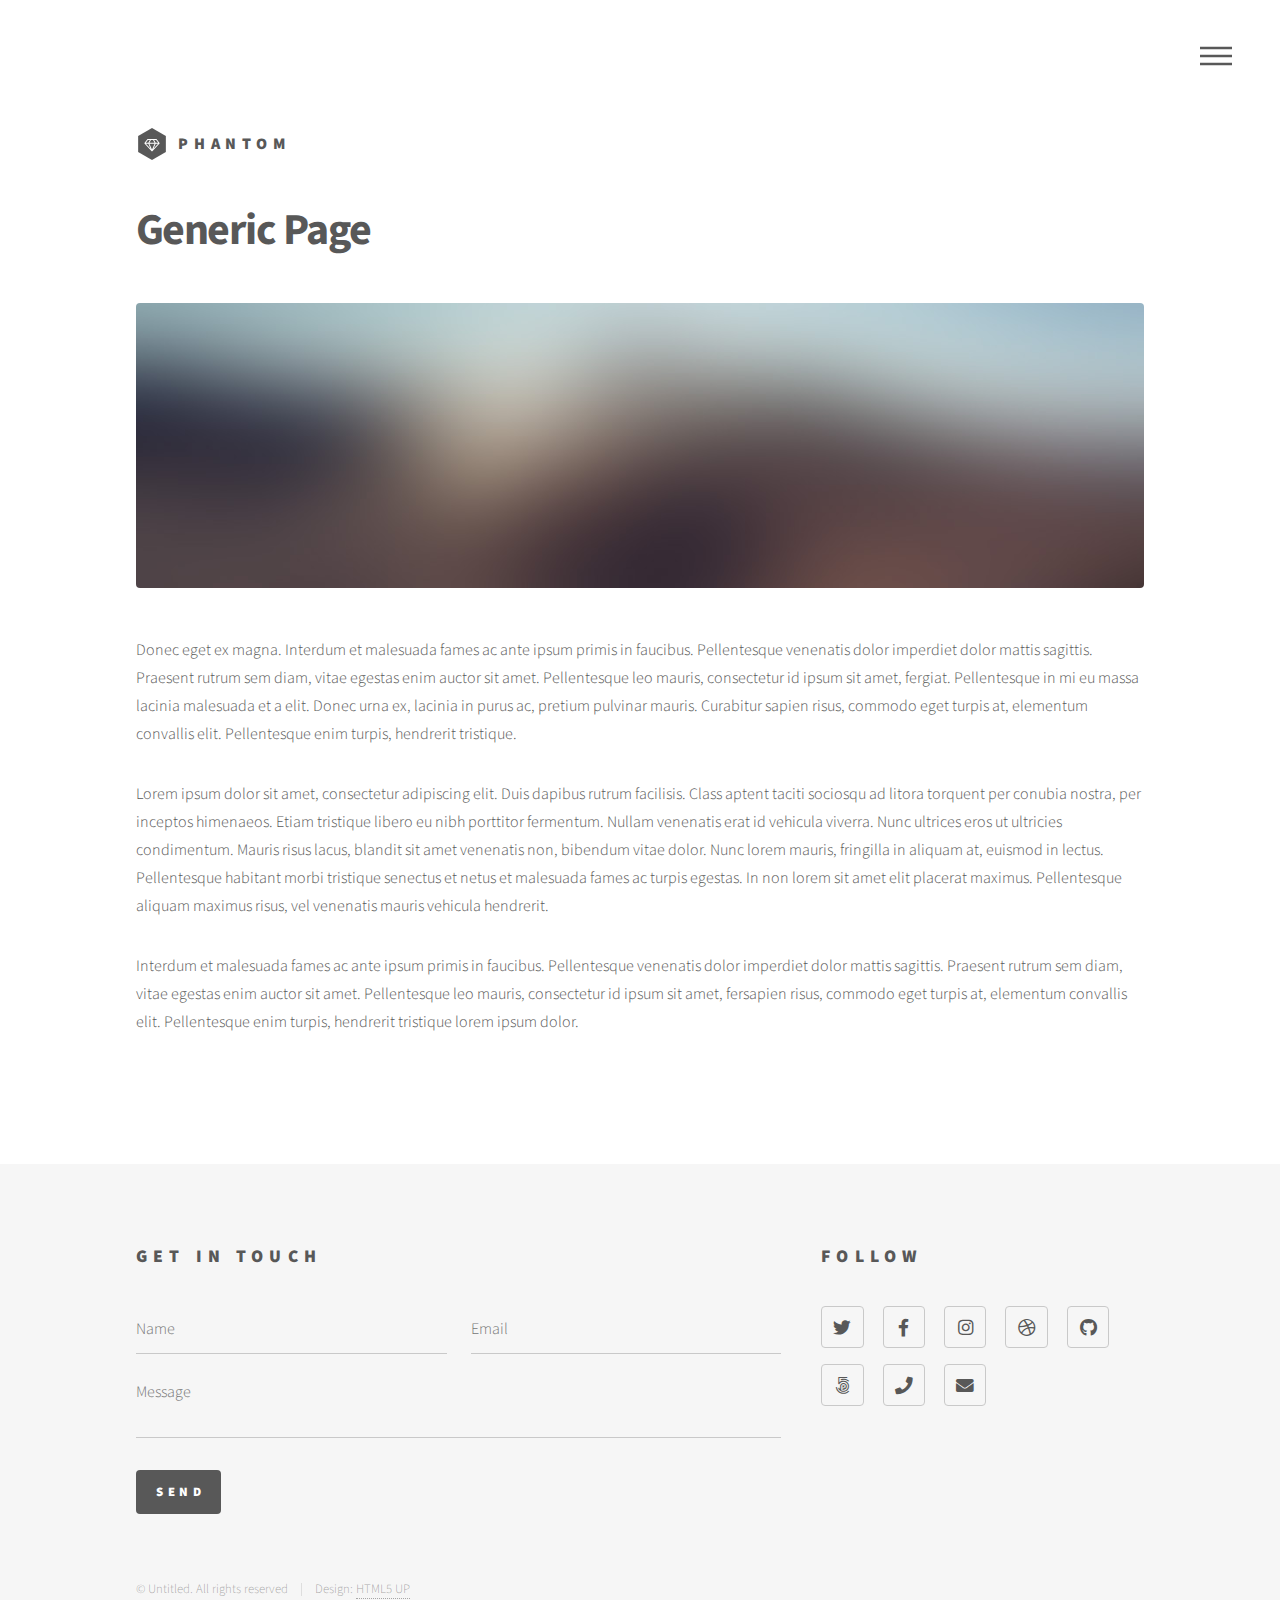
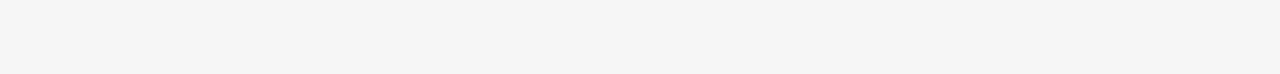
==== generic.html @ 1a6b2e4f "Initial commit" ====
<!DOCTYPE HTML>
<!--
	Phantom by HTML5 UP
	html5up.net | @ajlkn
	Free for personal and commercial use under the CCA 3.0 license (html5up.net/license)
-->
<html>
	<head>
		<title>Generic - Phantom by HTML5 UP</title>
		<meta charset="utf-8" />
		<meta name="viewport" content="width=device-width, initial-scale=1, user-scalable=no" />
		<link rel="stylesheet" href="assets/css/main.css" />
		<noscript><link rel="stylesheet" href="assets/css/noscript.css" /></noscript>
	</head>
	<body class="is-preload">
		<!-- Wrapper -->
			<div id="wrapper">

				<!-- Header -->
					<header id="header">
						<div class="inner">

							<!-- Logo -->
								<a href="index.html" class="logo">
									<span class="symbol"><img src="images/logo.svg" alt="" /></span><span class="title">Phantom</span>
								</a>

							<!-- Nav -->
								<nav>
									<ul>
										<li><a href="#menu">Menu</a></li>
									</ul>
								</nav>

						</div>
					</header>

				<!-- Menu -->
					<nav id="menu">
						<h2>Menu</h2>
						<ul>
							<li><a href="index.html">Home</a></li>
							<li><a href="generic.html">Ipsum veroeros</a></li>
							<li><a href="generic.html">Tempus etiam</a></li>
							<li><a href="generic.html">Consequat dolor</a></li>
							<li><a href="elements.html">Elements</a></li>
						</ul>
					</nav>

				<!-- Main -->
					<div id="main">
						<div class="inner">
							<h1>Generic Page</h1>
							<span class="image main"><img src="images/pic13.jpg" alt="" /></span>
							<p>Donec eget ex magna. Interdum et malesuada fames ac ante ipsum primis in faucibus. Pellentesque venenatis dolor imperdiet dolor mattis sagittis. Praesent rutrum sem diam, vitae egestas enim auctor sit amet. Pellentesque leo mauris, consectetur id ipsum sit amet, fergiat. Pellentesque in mi eu massa lacinia malesuada et a elit. Donec urna ex, lacinia in purus ac, pretium pulvinar mauris. Curabitur sapien risus, commodo eget turpis at, elementum convallis elit. Pellentesque enim turpis, hendrerit tristique.</p>
							<p>Lorem ipsum dolor sit amet, consectetur adipiscing elit. Duis dapibus rutrum facilisis. Class aptent taciti sociosqu ad litora torquent per conubia nostra, per inceptos himenaeos. Etiam tristique libero eu nibh porttitor fermentum. Nullam venenatis erat id vehicula viverra. Nunc ultrices eros ut ultricies condimentum. Mauris risus lacus, blandit sit amet venenatis non, bibendum vitae dolor. Nunc lorem mauris, fringilla in aliquam at, euismod in lectus. Pellentesque habitant morbi tristique senectus et netus et malesuada fames ac turpis egestas. In non lorem sit amet elit placerat maximus. Pellentesque aliquam maximus risus, vel venenatis mauris vehicula hendrerit.</p>
							<p>Interdum et malesuada fames ac ante ipsum primis in faucibus. Pellentesque venenatis dolor imperdiet dolor mattis sagittis. Praesent rutrum sem diam, vitae egestas enim auctor sit amet. Pellentesque leo mauris, consectetur id ipsum sit amet, fersapien risus, commodo eget turpis at, elementum convallis elit. Pellentesque enim turpis, hendrerit tristique lorem ipsum dolor.</p>
						</div>
					</div>

				<!-- Footer -->
					<footer id="footer">
						<div class="inner">
							<section>
								<h2>Get in touch</h2>
								<form method="post" action="#">
									<div class="fields">
										<div class="field half">
											<input type="text" name="name" id="name" placeholder="Name" />
										</div>
										<div class="field half">
											<input type="email" name="email" id="email" placeholder="Email" />
										</div>
										<div class="field">
											<textarea name="message" id="message" placeholder="Message"></textarea>
										</div>
									</div>
									<ul class="actions">
										<li><input type="submit" value="Send" class="primary" /></li>
									</ul>
								</form>
							</section>
							<section>
								<h2>Follow</h2>
								<ul class="icons">
									<li><a href="#" class="icon brands style2 fa-twitter"><span class="label">Twitter</span></a></li>
									<li><a href="#" class="icon brands style2 fa-facebook-f"><span class="label">Facebook</span></a></li>
									<li><a href="#" class="icon brands style2 fa-instagram"><span class="label">Instagram</span></a></li>
									<li><a href="#" class="icon brands style2 fa-dribbble"><span class="label">Dribbble</span></a></li>
									<li><a href="#" class="icon brands style2 fa-github"><span class="label">GitHub</span></a></li>
									<li><a href="#" class="icon brands style2 fa-500px"><span class="label">500px</span></a></li>
									<li><a href="#" class="icon solid style2 fa-phone"><span class="label">Phone</span></a></li>
									<li><a href="#" class="icon solid style2 fa-envelope"><span class="label">Email</span></a></li>
								</ul>
							</section>
							<ul class="copyright">
								<li>&copy; Untitled. All rights reserved</li><li>Design: <a href="http://html5up.net">HTML5 UP</a></li>
							</ul>
						</div>
					</footer>

			</div>

		<!-- Scripts -->
			<script src="assets/js/jquery.min.js"></script>
			<script src="assets/js/browser.min.js"></script>
			<script src="assets/js/breakpoints.min.js"></script>
			<script src="assets/js/util.js"></script>
			<script src="assets/js/main.js"></script>

	</body>
</html>
---- assets/css/main.css ----
@import url(fontawesome-all.min.css);
@import url("https://fonts.googleapis.com/css?family=Source+Sans+Pro:300,700,900");

/*
	Phantom by HTML5 UP
	html5up.net | @ajlkn
	Free for personal and commercial use under the CCA 3.0 license (html5up.net/license)
*/

html, body, div, span, applet, object,
iframe, h1, h2, h3, h4, h5, h6, p, blockquote,
pre, a, abbr, acronym, address, big, cite,
code, del, dfn, em, img, ins, kbd, q, s, samp,
small, strike, strong, sub, sup, tt, var, b,
u, i, center, dl, dt, dd, ol, ul, li, fieldset,
form, label, legend, table, caption, tbody,
tfoot, thead, tr, th, td, article, aside,
canvas, details, embed, figure, figcaption,
footer, header, hgroup, menu, nav, output, ruby,
section, summary, time, mark, audio, video {
	margin: 0;
	padding: 0;
	border: 0;
	font-size: 100%;
	font: inherit;
	vertical-align: baseline;}

article, aside, details, figcaption, figure,
footer, header, hgroup, menu, nav, section {
	display: block;}

body {
	line-height: 1;
}

ol, ul {
	list-style: none;
}

blockquote, q {
	quotes: none;
}

	blockquote:before, blockquote:after, q:before, q:after {
		content: '';
		content: none;
	}

table {
	border-collapse: collapse;
	border-spacing: 0;
}

body {
	-webkit-text-size-adjust: none;
}

mark {
	background-color: transparent;
	color: inherit;
}

input::-moz-focus-inner {
	border: 0;
	padding: 0;
}

input, select, textarea {
	-moz-appearance: none;
	-webkit-appearance: none;
	-ms-appearance: none;
	appearance: none;
}

/* Basic */

	@-ms-viewport {
		width: device-width;
	}

	body {
		-ms-overflow-style: scrollbar;
	}

	@media screen and (max-width: 480px) {

		html, body {
			min-width: 320px;
		}

	}

	html {
		box-sizing: border-box;
	}

	*, *:before, *:after {
		box-sizing: inherit;
	}

	body {
		background: #ffffff;
	}

		body.is-preload *, body.is-preload *:before, body.is-preload *:after {
			-moz-animation: none !important;
			-webkit-animation: none !important;
			-ms-animation: none !important;
			animation: none !important;
			-moz-transition: none !important;
			-webkit-transition: none !important;
			-ms-transition: none !important;
			transition: none !important;
		}

/* Type */

	body, input, select, textarea {
		color: #585858;
		font-family: "Source Sans Pro", Helvetica, sans-serif;
		font-size: 16pt;
		font-weight: 300;
		line-height: 1.75;
	}

		@media screen and (max-width: 1680px) {

			body, input, select, textarea {
				font-size: 14pt;
			}

		}

		@media screen and (max-width: 1280px) {

			body, input, select, textarea {
				font-size: 12pt;
			}

		}

	a {
		-moz-transition: border-bottom-color 0.2s ease, color 0.2s ease;
		-webkit-transition: border-bottom-color 0.2s ease, color 0.2s ease;
		-ms-transition: border-bottom-color 0.2s ease, color 0.2s ease;
		transition: border-bottom-color 0.2s ease, color 0.2s ease;
		text-decoration: none;
		color: #585858;
		border-bottom: dotted 1px rgba(88, 88, 88, 0.5);
	}

		a:hover {
			border-bottom-color: transparent;
			color: #f2849e !important;
		}

	strong, b {
		font-weight: 900;
	}

	em, i {
		font-style: italic;
	}

	p {
		margin: 0 0 2em 0;
	}

	h1 {
		font-size: 2.75em;
		font-weight: 700;
		line-height: 1.3;
		margin: 0 0 1em 0;
		letter-spacing: -0.035em;
	}

		h1 a {
			color: inherit;
		}

		@media screen and (max-width: 736px) {

			h1 {
				font-size: 2em;
				margin: 0 0 1em 0;
			}

		}

		@media screen and (max-width: 360px) {

			h1 {
				font-size: 1.75em;
			}

		}

	h2, h3, h4, h5, h6 {
		font-weight: 900;
		line-height: 1.5;
		margin: 0 0 2em 0;
		text-transform: uppercase;
		letter-spacing: 0.35em;
	}

		h2 a, h3 a, h4 a, h5 a, h6 a {
			color: inherit;
		}

	h2 {
		font-size: 1.1em;
	}

	h3 {
		font-size: 1em;
	}

	h4 {
		font-size: 0.8em;
	}

	h5 {
		font-size: 0.8em;
	}

	h6 {
		font-size: 0.8em;
	}

	@media screen and (max-width: 980px) {

		h1 br, h2 br, h3 br, h4 br, h5 br, h6 br {
			display: none;
		}

	}

	@media screen and (max-width: 736px) {

		h2 {
			font-size: 1em;
		}

		h3 {
			font-size: 0.8em;
		}

	}

	sub {
		font-size: 0.8em;
		position: relative;
		top: 0.5em;
	}

	sup {
		font-size: 0.8em;
		position: relative;
		top: -0.5em;
	}

	blockquote {
		border-left: solid 4px #c9c9c9;
		font-style: italic;
		margin: 0 0 2em 0;
		padding: 0.5em 0 0.5em 2em;
	}

	code {
		background: rgba(144, 144, 144, 0.075);
		border-radius: 4px;
		border: solid 1px #c9c9c9;
		font-family: "Courier New", monospace;
		font-size: 0.9em;
		margin: 0 0.25em;
		padding: 0.25em 0.65em;
	}

	pre {
		-webkit-overflow-scrolling: touch;
		font-family: "Courier New", monospace;
		font-size: 0.9em;
		margin: 0 0 2em 0;
	}

		pre code {
			display: block;
			line-height: 1.75;
			padding: 1em 1.5em;
			overflow-x: auto;
		}

	hr {
		border: 0;
		border-bottom: solid 1px #c9c9c9;
		margin: 2em 0;
	}

		hr.major {
			margin: 3em 0;
		}

	.align-left {
		text-align: left;
	}

	.align-center {
		text-align: center;
	}

	.align-right {
		text-align: right;
	}

/* Row */

	.row {
		display: flex;
		flex-wrap: wrap;
		box-sizing: border-box;
		align-items: stretch;
	}

		.row > * {
			box-sizing: border-box;
		}

		.row.gtr-uniform > * > :last-child {
			margin-bottom: 0;
		}

		.row.aln-left {
			justify-content: flex-start;
		}

		.row.aln-center {
			justify-content: center;
		}

		.row.aln-right {
			justify-content: flex-end;
		}

		.row.aln-top {
			align-items: flex-start;
		}

		.row.aln-middle {
			align-items: center;
		}

		.row.aln-bottom {
			align-items: flex-end;
		}

		.row > .imp {
			order: -1;
		}

		.row > .col-1 {
			width: 8.33333%;
		}

		.row > .off-1 {
			margin-left: 8.33333%;
		}

		.row > .col-2 {
			width: 16.66667%;
		}

		.row > .off-2 {
			margin-left: 16.66667%;
		}

		.row > .col-3 {
			width: 25%;
		}

		.row > .off-3 {
			margin-left: 25%;
		}

		.row > .col-4 {
			width: 33.33333%;
		}

		.row > .off-4 {
			margin-left: 33.33333%;
		}

		.row > .col-5 {
			width: 41.66667%;
		}

		.row > .off-5 {
			margin-left: 41.66667%;
		}

		.row > .col-6 {
			width: 50%;
		}

		.row > .off-6 {
			margin-left: 50%;
		}

		.row > .col-7 {
			width: 58.33333%;
		}

		.row > .off-7 {
			margin-left: 58.33333%;
		}

		.row > .col-8 {
			width: 66.66667%;
		}

		.row > .off-8 {
			margin-left: 66.66667%;
		}

		.row > .col-9 {
			width: 75%;
		}

		.row > .off-9 {
			margin-left: 75%;
		}

		.row > .col-10 {
			width: 83.33333%;
		}

		.row > .off-10 {
			margin-left: 83.33333%;
		}

		.row > .col-11 {
			width: 91.66667%;
		}

		.row > .off-11 {
			margin-left: 91.66667%;
		}

		.row > .col-12 {
			width: 100%;
		}

		.row > .off-12 {
			margin-left: 100%;
		}

		.row.gtr-0 {
			margin-top: 0;
			margin-left: 0em;
		}

			.row.gtr-0 > * {
				padding: 0 0 0 0em;
			}

			.row.gtr-0.gtr-uniform {
				margin-top: 0em;
			}

				.row.gtr-0.gtr-uniform > * {
					padding-top: 0em;
				}

		.row.gtr-25 {
			margin-top: 0;
			margin-left: -0.5em;
		}

			.row.gtr-25 > * {
				padding: 0 0 0 0.5em;
			}

			.row.gtr-25.gtr-uniform {
				margin-top: -0.5em;
			}

				.row.gtr-25.gtr-uniform > * {
					padding-top: 0.5em;
				}

		.row.gtr-50 {
			margin-top: 0;
			margin-left: -1em;
		}

			.row.gtr-50 > * {
				padding: 0 0 0 1em;
			}

			.row.gtr-50.gtr-uniform {
				margin-top: -1em;
			}

				.row.gtr-50.gtr-uniform > * {
					padding-top: 1em;
				}

		.row {
			margin-top: 0;
			margin-left: -2em;
		}

			.row > * {
				padding: 0 0 0 2em;
			}

			.row.gtr-uniform {
				margin-top: -2em;
			}

				.row.gtr-uniform > * {
					padding-top: 2em;
				}

		.row.gtr-150 {
			margin-top: 0;
			margin-left: -3em;
		}

			.row.gtr-150 > * {
				padding: 0 0 0 3em;
			}

			.row.gtr-150.gtr-uniform {
				margin-top: -3em;
			}

				.row.gtr-150.gtr-uniform > * {
					padding-top: 3em;
				}

		.row.gtr-200 {
			margin-top: 0;
			margin-left: -4em;
		}

			.row.gtr-200 > * {
				padding: 0 0 0 4em;
			}

			.row.gtr-200.gtr-uniform {
				margin-top: -4em;
			}

				.row.gtr-200.gtr-uniform > * {
					padding-top: 4em;
				}

		@media screen and (max-width: 1680px) {

			.row {
				display: flex;
				flex-wrap: wrap;
				box-sizing: border-box;
				align-items: stretch;
			}

				.row > * {
					box-sizing: border-box;
				}

				.row.gtr-uniform > * > :last-child {
					margin-bottom: 0;
				}

				.row.aln-left {
					justify-content: flex-start;
				}

				.row.aln-center {
					justify-content: center;
				}

				.row.aln-right {
					justify-content: flex-end;
				}

				.row.aln-top {
					align-items: flex-start;
				}

				.row.aln-middle {
					align-items: center;
				}

				.row.aln-bottom {
					align-items: flex-end;
				}

				.row > .imp-xlarge {
					order: -1;
				}

				.row > .col-1-xlarge {
					width: 8.33333%;
				}

				.row > .off-1-xlarge {
					margin-left: 8.33333%;
				}

				.row > .col-2-xlarge {
					width: 16.66667%;
				}

				.row > .off-2-xlarge {
					margin-left: 16.66667%;
				}

				.row > .col-3-xlarge {
					width: 25%;
				}

				.row > .off-3-xlarge {
					margin-left: 25%;
				}

				.row > .col-4-xlarge {
					width: 33.33333%;
				}

				.row > .off-4-xlarge {
					margin-left: 33.33333%;
				}

				.row > .col-5-xlarge {
					width: 41.66667%;
				}

				.row > .off-5-xlarge {
					margin-left: 41.66667%;
				}

				.row > .col-6-xlarge {
					width: 50%;
				}

				.row > .off-6-xlarge {
					margin-left: 50%;
				}

				.row > .col-7-xlarge {
					width: 58.33333%;
				}

				.row > .off-7-xlarge {
					margin-left: 58.33333%;
				}

				.row > .col-8-xlarge {
					width: 66.66667%;
				}

				.row > .off-8-xlarge {
					margin-left: 66.66667%;
				}

				.row > .col-9-xlarge {
					width: 75%;
				}

				.row > .off-9-xlarge {
					margin-left: 75%;
				}

				.row > .col-10-xlarge {
					width: 83.33333%;
				}

				.row > .off-10-xlarge {
					margin-left: 83.33333%;
				}

				.row > .col-11-xlarge {
					width: 91.66667%;
				}

				.row > .off-11-xlarge {
					margin-left: 91.66667%;
				}

				.row > .col-12-xlarge {
					width: 100%;
				}

				.row > .off-12-xlarge {
					margin-left: 100%;
				}

				.row.gtr-0 {
					margin-top: 0;
					margin-left: 0em;
				}

					.row.gtr-0 > * {
						padding: 0 0 0 0em;
					}

					.row.gtr-0.gtr-uniform {
						margin-top: 0em;
					}

						.row.gtr-0.gtr-uniform > * {
							padding-top: 0em;
						}

				.row.gtr-25 {
					margin-top: 0;
					margin-left: -0.5em;
				}

					.row.gtr-25 > * {
						padding: 0 0 0 0.5em;
					}

					.row.gtr-25.gtr-uniform {
						margin-top: -0.5em;
					}

						.row.gtr-25.gtr-uniform > * {
							padding-top: 0.5em;
						}

				.row.gtr-50 {
					margin-top: 0;
					margin-left: -1em;
				}

					.row.gtr-50 > * {
						padding: 0 0 0 1em;
					}

					.row.gtr-50.gtr-uniform {
						margin-top: -1em;
					}

						.row.gtr-50.gtr-uniform > * {
							padding-top: 1em;
						}

				.row {
					margin-top: 0;
					margin-left: -2em;
				}

					.row > * {
						padding: 0 0 0 2em;
					}

					.row.gtr-uniform {
						margin-top: -2em;
					}

						.row.gtr-uniform > * {
							padding-top: 2em;
						}

				.row.gtr-150 {
					margin-top: 0;
					margin-left: -3em;
				}

					.row.gtr-150 > * {
						padding: 0 0 0 3em;
					}

					.row.gtr-150.gtr-uniform {
						margin-top: -3em;
					}

						.row.gtr-150.gtr-uniform > * {
							padding-top: 3em;
						}

				.row.gtr-200 {
					margin-top: 0;
					margin-left: -4em;
				}

					.row.gtr-200 > * {
						padding: 0 0 0 4em;
					}

					.row.gtr-200.gtr-uniform {
						margin-top: -4em;
					}

						.row.gtr-200.gtr-uniform > * {
							padding-top: 4em;
						}

		}

		@media screen and (max-width: 1280px) {

			.row {
				display: flex;
				flex-wrap: wrap;
				box-sizing: border-box;
				align-items: stretch;
			}

				.row > * {
					box-sizing: border-box;
				}

				.row.gtr-uniform > * > :last-child {
					margin-bottom: 0;
				}

				.row.aln-left {
					justify-content: flex-start;
				}

				.row.aln-center {
					justify-content: center;
				}

				.row.aln-right {
					justify-content: flex-end;
				}

				.row.aln-top {
					align-items: flex-start;
				}

				.row.aln-middle {
					align-items: center;
				}

				.row.aln-bottom {
					align-items: flex-end;
				}

				.row > .imp-large {
					order: -1;
				}

				.row > .col-1-large {
					width: 8.33333%;
				}

				.row > .off-1-large {
					margin-left: 8.33333%;
				}

				.row > .col-2-large {
					width: 16.66667%;
				}

				.row > .off-2-large {
					margin-left: 16.66667%;
				}

				.row > .col-3-large {
					width: 25%;
				}

				.row > .off-3-large {
					margin-left: 25%;
				}

				.row > .col-4-large {
					width: 33.33333%;
				}

				.row > .off-4-large {
					margin-left: 33.33333%;
				}

				.row > .col-5-large {
					width: 41.66667%;
				}

				.row > .off-5-large {
					margin-left: 41.66667%;
				}

				.row > .col-6-large {
					width: 50%;
				}

				.row > .off-6-large {
					margin-left: 50%;
				}

				.row > .col-7-large {
					width: 58.33333%;
				}

				.row > .off-7-large {
					margin-left: 58.33333%;
				}

				.row > .col-8-large {
					width: 66.66667%;
				}

				.row > .off-8-large {
					margin-left: 66.66667%;
				}

				.row > .col-9-large {
					width: 75%;
				}

				.row > .off-9-large {
					margin-left: 75%;
				}

				.row > .col-10-large {
					width: 83.33333%;
				}

				.row > .off-10-large {
					margin-left: 83.33333%;
				}

				.row > .col-11-large {
					width: 91.66667%;
				}

				.row > .off-11-large {
					margin-left: 91.66667%;
				}

				.row > .col-12-large {
					width: 100%;
				}

				.row > .off-12-large {
					margin-left: 100%;
				}

				.row.gtr-0 {
					margin-top: 0;
					margin-left: 0em;
				}

					.row.gtr-0 > * {
						padding: 0 0 0 0em;
					}

					.row.gtr-0.gtr-uniform {
						margin-top: 0em;
					}

						.row.gtr-0.gtr-uniform > * {
							padding-top: 0em;
						}

				.row.gtr-25 {
					margin-top: 0;
					margin-left: -0.5em;
				}

					.row.gtr-25 > * {
						padding: 0 0 0 0.5em;
					}

					.row.gtr-25.gtr-uniform {
						margin-top: -0.5em;
					}

						.row.gtr-25.gtr-uniform > * {
							padding-top: 0.5em;
						}

				.row.gtr-50 {
					margin-top: 0;
					margin-left: -1em;
				}

					.row.gtr-50 > * {
						padding: 0 0 0 1em;
					}

					.row.gtr-50.gtr-uniform {
						margin-top: -1em;
					}

						.row.gtr-50.gtr-uniform > * {
							padding-top: 1em;
						}

				.row {
					margin-top: 0;
					margin-left: -2em;
				}

					.row > * {
						padding: 0 0 0 2em;
					}

					.row.gtr-uniform {
						margin-top: -2em;
					}

						.row.gtr-uniform > * {
							padding-top: 2em;
						}

				.row.gtr-150 {
					margin-top: 0;
					margin-left: -3em;
				}

					.row.gtr-150 > * {
						padding: 0 0 0 3em;
					}

					.row.gtr-150.gtr-uniform {
						margin-top: -3em;
					}

						.row.gtr-150.gtr-uniform > * {
							padding-top: 3em;
						}

				.row.gtr-200 {
					margin-top: 0;
					margin-left: -4em;
				}

					.row.gtr-200 > * {
						padding: 0 0 0 4em;
					}

					.row.gtr-200.gtr-uniform {
						margin-top: -4em;
					}

						.row.gtr-200.gtr-uniform > * {
							padding-top: 4em;
						}

		}

		@media screen and (max-width: 980px) {

			.row {
				display: flex;
				flex-wrap: wrap;
				box-sizing: border-box;
				align-items: stretch;
			}

				.row > * {
					box-sizing: border-box;
				}

				.row.gtr-uniform > * > :last-child {
					margin-bottom: 0;
				}

				.row.aln-left {
					justify-content: flex-start;
				}

				.row.aln-center {
					justify-content: center;
				}

				.row.aln-right {
					justify-content: flex-end;
				}

				.row.aln-top {
					align-items: flex-start;
				}

				.row.aln-middle {
					align-items: center;
				}

				.row.aln-bottom {
					align-items: flex-end;
				}

				.row > .imp-medium {
					order: -1;
				}

				.row > .col-1-medium {
					width: 8.33333%;
				}

				.row > .off-1-medium {
					margin-left: 8.33333%;
				}

				.row > .col-2-medium {
					width: 16.66667%;
				}

				.row > .off-2-medium {
					margin-left: 16.66667%;
				}

				.row > .col-3-medium {
					width: 25%;
				}

				.row > .off-3-medium {
					margin-left: 25%;
				}

				.row > .col-4-medium {
					width: 33.33333%;
				}

				.row > .off-4-medium {
					margin-left: 33.33333%;
				}

				.row > .col-5-medium {
					width: 41.66667%;
				}

				.row > .off-5-medium {
					margin-left: 41.66667%;
				}

				.row > .col-6-medium {
					width: 50%;
				}

				.row > .off-6-medium {
					margin-left: 50%;
				}

				.row > .col-7-medium {
					width: 58.33333%;
				}

				.row > .off-7-medium {
					margin-left: 58.33333%;
				}

				.row > .col-8-medium {
					width: 66.66667%;
				}

				.row > .off-8-medium {
					margin-left: 66.66667%;
				}

				.row > .col-9-medium {
					width: 75%;
				}

				.row > .off-9-medium {
					margin-left: 75%;
				}

				.row > .col-10-medium {
					width: 83.33333%;
				}

				.row > .off-10-medium {
					margin-left: 83.33333%;
				}

				.row > .col-11-medium {
					width: 91.66667%;
				}

				.row > .off-11-medium {
					margin-left: 91.66667%;
				}

				.row > .col-12-medium {
					width: 100%;
				}

				.row > .off-12-medium {
					margin-left: 100%;
				}

				.row.gtr-0 {
					margin-top: 0;
					margin-left: 0em;
				}

					.row.gtr-0 > * {
						padding: 0 0 0 0em;
					}

					.row.gtr-0.gtr-uniform {
						margin-top: 0em;
					}

						.row.gtr-0.gtr-uniform > * {
							padding-top: 0em;
						}

				.row.gtr-25 {
					margin-top: 0;
					margin-left: -0.375em;
				}

					.row.gtr-25 > * {
						padding: 0 0 0 0.375em;
					}

					.row.gtr-25.gtr-uniform {
						margin-top: -0.375em;
					}

						.row.gtr-25.gtr-uniform > * {
							padding-top: 0.375em;
						}

				.row.gtr-50 {
					margin-top: 0;
					margin-left: -0.75em;
				}

					.row.gtr-50 > * {
						padding: 0 0 0 0.75em;
					}

					.row.gtr-50.gtr-uniform {
						margin-top: -0.75em;
					}

						.row.gtr-50.gtr-uniform > * {
							padding-top: 0.75em;
						}

				.row {
					margin-top: 0;
					margin-left: -1.5em;
				}

					.row > * {
						padding: 0 0 0 1.5em;
					}

					.row.gtr-uniform {
						margin-top: -1.5em;
					}

						.row.gtr-uniform > * {
							padding-top: 1.5em;
						}

				.row.gtr-150 {
					margin-top: 0;
					margin-left: -2.25em;
				}

					.row.gtr-150 > * {
						padding: 0 0 0 2.25em;
					}

					.row.gtr-150.gtr-uniform {
						margin-top: -2.25em;
					}

						.row.gtr-150.gtr-uniform > * {
							padding-top: 2.25em;
						}

				.row.gtr-200 {
					margin-top: 0;
					margin-left: -3em;
				}

					.row.gtr-200 > * {
						padding: 0 0 0 3em;
					}

					.row.gtr-200.gtr-uniform {
						margin-top: -3em;
					}

						.row.gtr-200.gtr-uniform > * {
							padding-top: 3em;
						}

		}

		@media screen and (max-width: 736px) {

			.row {
				display: flex;
				flex-wrap: wrap;
				box-sizing: border-box;
				align-items: stretch;
			}

				.row > * {
					box-sizing: border-box;
				}

				.row.gtr-uniform > * > :last-child {
					margin-bottom: 0;
				}

				.row.aln-left {
					justify-content: flex-start;
				}

				.row.aln-center {
					justify-content: center;
				}

				.row.aln-right {
					justify-content: flex-end;
				}

				.row.aln-top {
					align-items: flex-start;
				}

				.row.aln-middle {
					align-items: center;
				}

				.row.aln-bottom {
					align-items: flex-end;
				}

				.row > .imp-small {
					order: -1;
				}

				.row > .col-1-small {
					width: 8.33333%;
				}

				.row > .off-1-small {
					margin-left: 8.33333%;
				}

				.row > .col-2-small {
					width: 16.66667%;
				}

				.row > .off-2-small {
					margin-left: 16.66667%;
				}

				.row > .col-3-small {
					width: 25%;
				}

				.row > .off-3-small {
					margin-left: 25%;
				}

				.row > .col-4-small {
					width: 33.33333%;
				}

				.row > .off-4-small {
					margin-left: 33.33333%;
				}

				.row > .col-5-small {
					width: 41.66667%;
				}

				.row > .off-5-small {
					margin-left: 41.66667%;
				}

				.row > .col-6-small {
					width: 50%;
				}

				.row > .off-6-small {
					margin-left: 50%;
				}

				.row > .col-7-small {
					width: 58.33333%;
				}

				.row > .off-7-small {
					margin-left: 58.33333%;
				}

				.row > .col-8-small {
					width: 66.66667%;
				}

				.row > .off-8-small {
					margin-left: 66.66667%;
				}

				.row > .col-9-small {
					width: 75%;
				}

				.row > .off-9-small {
					margin-left: 75%;
				}

				.row > .col-10-small {
					width: 83.33333%;
				}

				.row > .off-10-small {
					margin-left: 83.33333%;
				}

				.row > .col-11-small {
					width: 91.66667%;
				}

				.row > .off-11-small {
					margin-left: 91.66667%;
				}

				.row > .col-12-small {
					width: 100%;
				}

				.row > .off-12-small {
					margin-left: 100%;
				}

				.row.gtr-0 {
					margin-top: 0;
					margin-left: 0em;
				}

					.row.gtr-0 > * {
						padding: 0 0 0 0em;
					}

					.row.gtr-0.gtr-uniform {
						margin-top: 0em;
					}

						.row.gtr-0.gtr-uniform > * {
							padding-top: 0em;
						}

				.row.gtr-25 {
					margin-top: 0;
					margin-left: -0.25em;
				}

					.row.gtr-25 > * {
						padding: 0 0 0 0.25em;
					}

					.row.gtr-25.gtr-uniform {
						margin-top: -0.25em;
					}

						.row.gtr-25.gtr-uniform > * {
							padding-top: 0.25em;
						}

				.row.gtr-50 {
					margin-top: 0;
					margin-left: -0.5em;
				}

					.row.gtr-50 > * {
						padding: 0 0 0 0.5em;
					}

					.row.gtr-50.gtr-uniform {
						margin-top: -0.5em;
					}

						.row.gtr-50.gtr-uniform > * {
							padding-top: 0.5em;
						}

				.row {
					margin-top: 0;
					margin-left: -1em;
				}

					.row > * {
						padding: 0 0 0 1em;
					}

					.row.gtr-uniform {
						margin-top: -1em;
					}

						.row.gtr-uniform > * {
							padding-top: 1em;
						}

				.row.gtr-150 {
					margin-top: 0;
					margin-left: -1.5em;
				}

					.row.gtr-150 > * {
						padding: 0 0 0 1.5em;
					}

					.row.gtr-150.gtr-uniform {
						margin-top: -1.5em;
					}

						.row.gtr-150.gtr-uniform > * {
							padding-top: 1.5em;
						}

				.row.gtr-200 {
					margin-top: 0;
					margin-left: -2em;
				}

					.row.gtr-200 > * {
						padding: 0 0 0 2em;
					}

					.row.gtr-200.gtr-uniform {
						margin-top: -2em;
					}

						.row.gtr-200.gtr-uniform > * {
							padding-top: 2em;
						}

		}

		@media screen and (max-width: 480px) {

			.row {
				display: flex;
				flex-wrap: wrap;
				box-sizing: border-box;
				align-items: stretch;
			}

				.row > * {
					box-sizing: border-box;
				}

				.row.gtr-uniform > * > :last-child {
					margin-bottom: 0;
				}

				.row.aln-left {
					justify-content: flex-start;
				}

				.row.aln-center {
					justify-content: center;
				}

				.row.aln-right {
					justify-content: flex-end;
				}

				.row.aln-top {
					align-items: flex-start;
				}

				.row.aln-middle {
					align-items: center;
				}

				.row.aln-bottom {
					align-items: flex-end;
				}

				.row > .imp-xsmall {
					order: -1;
				}

				.row > .col-1-xsmall {
					width: 8.33333%;
				}

				.row > .off-1-xsmall {
					margin-left: 8.33333%;
				}

				.row > .col-2-xsmall {
					width: 16.66667%;
				}

				.row > .off-2-xsmall {
					margin-left: 16.66667%;
				}

				.row > .col-3-xsmall {
					width: 25%;
				}

				.row > .off-3-xsmall {
					margin-left: 25%;
				}

				.row > .col-4-xsmall {
					width: 33.33333%;
				}

				.row > .off-4-xsmall {
					margin-left: 33.33333%;
				}

				.row > .col-5-xsmall {
					width: 41.66667%;
				}

				.row > .off-5-xsmall {
					margin-left: 41.66667%;
				}

				.row > .col-6-xsmall {
					width: 50%;
				}

				.row > .off-6-xsmall {
					margin-left: 50%;
				}

				.row > .col-7-xsmall {
					width: 58.33333%;
				}

				.row > .off-7-xsmall {
					margin-left: 58.33333%;
				}

				.row > .col-8-xsmall {
					width: 66.66667%;
				}

				.row > .off-8-xsmall {
					margin-left: 66.66667%;
				}

				.row > .col-9-xsmall {
					width: 75%;
				}

				.row > .off-9-xsmall {
					margin-left: 75%;
				}

				.row > .col-10-xsmall {
					width: 83.33333%;
				}

				.row > .off-10-xsmall {
					margin-left: 83.33333%;
				}

				.row > .col-11-xsmall {
					width: 91.66667%;
				}

				.row > .off-11-xsmall {
					margin-left: 91.66667%;
				}

				.row > .col-12-xsmall {
					width: 100%;
				}

				.row > .off-12-xsmall {
					margin-left: 100%;
				}

				.row.gtr-0 {
					margin-top: 0;
					margin-left: 0em;
				}

					.row.gtr-0 > * {
						padding: 0 0 0 0em;
					}

					.row.gtr-0.gtr-uniform {
						margin-top: 0em;
					}

						.row.gtr-0.gtr-uniform > * {
							padding-top: 0em;
						}

				.row.gtr-25 {
					margin-top: 0;
					margin-left: -0.25em;
				}

					.row.gtr-25 > * {
						padding: 0 0 0 0.25em;
					}

					.row.gtr-25.gtr-uniform {
						margin-top: -0.25em;
					}

						.row.gtr-25.gtr-uniform > * {
							padding-top: 0.25em;
						}

				.row.gtr-50 {
					margin-top: 0;
					margin-left: -0.5em;
				}

					.row.gtr-50 > * {
						padding: 0 0 0 0.5em;
					}

					.row.gtr-50.gtr-uniform {
						margin-top: -0.5em;
					}

						.row.gtr-50.gtr-uniform > * {
							padding-top: 0.5em;
						}

				.row {
					margin-top: 0;
					margin-left: -1em;
				}

					.row > * {
						padding: 0 0 0 1em;
					}

					.row.gtr-uniform {
						margin-top: -1em;
					}

						.row.gtr-uniform > * {
							padding-top: 1em;
						}

				.row.gtr-150 {
					margin-top: 0;
					margin-left: -1.5em;
				}

					.row.gtr-150 > * {
						padding: 0 0 0 1.5em;
					}

					.row.gtr-150.gtr-uniform {
						margin-top: -1.5em;
					}

						.row.gtr-150.gtr-uniform > * {
							padding-top: 1.5em;
						}

				.row.gtr-200 {
					margin-top: 0;
					margin-left: -2em;
				}

					.row.gtr-200 > * {
						padding: 0 0 0 2em;
					}

					.row.gtr-200.gtr-uniform {
						margin-top: -2em;
					}

						.row.gtr-200.gtr-uniform > * {
							padding-top: 2em;
						}

		}

/* Section/Article */

	section.special, article.special {
		text-align: center;
	}

	header p {
		margin-top: -1em;
	}

	@media screen and (max-width: 736px) {

		header p {
			margin-top: 0;
		}

	}

/* Icon */

	.icon {
		text-decoration: none;
		border-bottom: none;
		position: relative;
	}

		.icon:before {
			-moz-osx-font-smoothing: grayscale;
			-webkit-font-smoothing: antialiased;
			display: inline-block;
			font-style: normal;
			font-variant: normal;
			text-rendering: auto;
			line-height: 1;
			text-transform: none !important;
			font-family: 'Font Awesome 5 Free';
			font-weight: 400;
		}

		.icon > .label {
			display: none;
		}

		.icon:before {
			line-height: inherit;
		}

		.icon.solid:before {
			font-weight: 900;
		}

		.icon.brands:before {
			font-family: 'Font Awesome 5 Brands';
		}

		.icon.style2 {
			-moz-transition: background-color 0.2s ease-in-out, color 0.2s ease-in-out, border-color 0.2s ease-in-out;
			-webkit-transition: background-color 0.2s ease-in-out, color 0.2s ease-in-out, border-color 0.2s ease-in-out;
			-ms-transition: background-color 0.2s ease-in-out, color 0.2s ease-in-out, border-color 0.2s ease-in-out;
			transition: background-color 0.2s ease-in-out, color 0.2s ease-in-out, border-color 0.2s ease-in-out;
			background-color: transparent;
			border: solid 1px #c9c9c9;
			border-radius: 4px;
			width: 2.65em;
			height: 2.65em;
			display: inline-block;
			text-align: center;
			line-height: 2.65em;
			color: inherit;
		}

			.icon.style2:before {
				font-size: 1.1em;
			}

			.icon.style2:hover {
				color: #f2849e;
				border-color: #f2849e;
			}

			.icon.style2:active {
				background-color: rgba(242, 132, 158, 0.1);
			}

/* List */

	ol {
		list-style: decimal;
		margin: 0 0 2em 0;
		padding-left: 1.25em;
	}

		ol li {
			padding-left: 0.25em;
		}

	ul {
		list-style: disc;
		margin: 0 0 2em 0;
		padding-left: 1em;
	}

		ul li {
			padding-left: 0.5em;
		}

		ul.alt {
			list-style: none;
			padding-left: 0;
		}

			ul.alt li {
				border-top: solid 1px #c9c9c9;
				padding: 0.5em 0;
			}

				ul.alt li:first-child {
					border-top: 0;
					padding-top: 0;
				}

	dl {
		margin: 0 0 2em 0;
	}

		dl dt {
			display: block;
			font-weight: 900;
			margin: 0 0 1em 0;
		}

		dl dd {
			margin-left: 2em;
		}

/* Actions */

	ul.actions {
		display: -moz-flex;
		display: -webkit-flex;
		display: -ms-flex;
		display: flex;
		cursor: default;
		list-style: none;
		margin-left: -1em;
		padding-left: 0;
	}

		ul.actions li {
			padding: 0 0 0 1em;
			vertical-align: middle;
		}

		ul.actions.special {
			-moz-justify-content: center;
			-webkit-justify-content: center;
			-ms-justify-content: center;
			justify-content: center;
			width: 100%;
			margin-left: 0;
		}

			ul.actions.special li:first-child {
				padding-left: 0;
			}

		ul.actions.stacked {
			-moz-flex-direction: column;
			-webkit-flex-direction: column;
			-ms-flex-direction: column;
			flex-direction: column;
			margin-left: 0;
		}

			ul.actions.stacked li {
				padding: 1.3em 0 0 0;
			}

				ul.actions.stacked li:first-child {
					padding-top: 0;
				}

		ul.actions.fit {
			width: calc(100% + 1em);
		}

			ul.actions.fit li {
				-moz-flex-grow: 1;
				-webkit-flex-grow: 1;
				-ms-flex-grow: 1;
				flex-grow: 1;
				-moz-flex-shrink: 1;
				-webkit-flex-shrink: 1;
				-ms-flex-shrink: 1;
				flex-shrink: 1;
				width: 100%;
			}

				ul.actions.fit li > * {
					width: 100%;
				}

			ul.actions.fit.stacked {
				width: 100%;
			}

		@media screen and (max-width: 480px) {

			ul.actions:not(.fixed) {
				-moz-flex-direction: column;
				-webkit-flex-direction: column;
				-ms-flex-direction: column;
				flex-direction: column;
				margin-left: 0;
				width: 100% !important;
			}

				ul.actions:not(.fixed) li {
					-moz-flex-grow: 1;
					-webkit-flex-grow: 1;
					-ms-flex-grow: 1;
					flex-grow: 1;
					-moz-flex-shrink: 1;
					-webkit-flex-shrink: 1;
					-ms-flex-shrink: 1;
					flex-shrink: 1;
					padding: 1em 0 0 0;
					text-align: center;
					width: 100%;
				}

					ul.actions:not(.fixed) li > * {
						width: 100%;
					}

					ul.actions:not(.fixed) li:first-child {
						padding-top: 0;
					}

					ul.actions:not(.fixed) li input[type="submit"],
					ul.actions:not(.fixed) li input[type="reset"],
					ul.actions:not(.fixed) li input[type="button"],
					ul.actions:not(.fixed) li button,
					ul.actions:not(.fixed) li .button {
						width: 100%;
					}

						ul.actions:not(.fixed) li input[type="submit"].icon:before,
						ul.actions:not(.fixed) li input[type="reset"].icon:before,
						ul.actions:not(.fixed) li input[type="button"].icon:before,
						ul.actions:not(.fixed) li button.icon:before,
						ul.actions:not(.fixed) li .button.icon:before {
							margin-left: -0.5rem;
						}

		}

/* Icons */

	ul.icons {
		cursor: default;
		list-style: none;
		padding-left: 0;
		margin: -1em 0 2em -1em;
	}

		ul.icons li {
			display: inline-block;
			padding: 1em 0 0 1em;
		}

/* Form */

	form {
		margin: 0 0 2em 0;
		overflow-x: hidden;
	}

		form > :last-child {
			margin-bottom: 0;
		}

		form > .fields {
			display: -moz-flex;
			display: -webkit-flex;
			display: -ms-flex;
			display: flex;
			-moz-flex-wrap: wrap;
			-webkit-flex-wrap: wrap;
			-ms-flex-wrap: wrap;
			flex-wrap: wrap;
			width: calc(100% + 3em);
			margin: -1.5em 0 2em -1.5em;
		}

			form > .fields > .field {
				-moz-flex-grow: 0;
				-webkit-flex-grow: 0;
				-ms-flex-grow: 0;
				flex-grow: 0;
				-moz-flex-shrink: 0;
				-webkit-flex-shrink: 0;
				-ms-flex-shrink: 0;
				flex-shrink: 0;
				padding: 1.5em 0 0 1.5em;
				width: calc(100% - 1.5em);
			}

				form > .fields > .field.half {
					width: calc(50% - 0.75em);
				}

				form > .fields > .field.third {
					width: calc(100%/3 - 0.5em);
				}

				form > .fields > .field.quarter {
					width: calc(25% - 0.375em);
				}

		@media screen and (max-width: 480px) {

			form > .fields {
				width: calc(100% + 3em);
				margin: -1.5em 0 2em -1.5em;
			}

				form > .fields > .field {
					padding: 1.5em 0 0 1.5em;
					width: calc(100% - 1.5em);
				}

					form > .fields > .field.half {
						width: calc(100% - 1.5em);
					}

					form > .fields > .field.third {
						width: calc(100% - 1.5em);
					}

					form > .fields > .field.quarter {
						width: calc(100% - 1.5em);
					}

		}

	label {
		display: block;
		font-size: 0.9em;
		font-weight: 900;
		margin: 0 0 1em 0;
	}

	input[type="text"],
	input[type="password"],
	input[type="email"],
	input[type="tel"],
	select,
	textarea {
		-moz-appearance: none;
		-webkit-appearance: none;
		-ms-appearance: none;
		appearance: none;
		background-color: transparent;
		border: none;
		border-radius: 0;
		border-bottom: solid 1px #c9c9c9;
		color: inherit;
		display: block;
		outline: 0;
		padding: 0;
		text-decoration: none;
		width: 100%;
	}

		input[type="text"]:invalid,
		input[type="password"]:invalid,
		input[type="email"]:invalid,
		input[type="tel"]:invalid,
		select:invalid,
		textarea:invalid {
			box-shadow: none;
		}

		input[type="text"]:focus,
		input[type="password"]:focus,
		input[type="email"]:focus,
		input[type="tel"]:focus,
		select:focus,
		textarea:focus {
			border-bottom-color: #f2849e;
			box-shadow: inset 0 -1px 0 0 #f2849e;
		}

	select {
		background-image: url("data:image/svg+xml;charset=utf8,%3Csvg xmlns='http://www.w3.org/2000/svg' width='40' height='40' preserveAspectRatio='none' viewBox='0 0 40 40'%3E%3Cpath d='M9.4,12.3l10.4,10.4l10.4-10.4c0.2-0.2,0.5-0.4,0.9-0.4c0.3,0,0.6,0.1,0.9,0.4l3.3,3.3c0.2,0.2,0.4,0.5,0.4,0.9 c0,0.4-0.1,0.6-0.4,0.9L20.7,31.9c-0.2,0.2-0.5,0.4-0.9,0.4c-0.3,0-0.6-0.1-0.9-0.4L4.3,17.3c-0.2-0.2-0.4-0.5-0.4-0.9 c0-0.4,0.1-0.6,0.4-0.9l3.3-3.3c0.2-0.2,0.5-0.4,0.9-0.4S9.1,12.1,9.4,12.3z' fill='%23c9c9c9' /%3E%3C/svg%3E");
		background-size: 1.25rem;
		background-repeat: no-repeat;
		background-position: calc(100% - 1rem) center;
		height: 3em;
		padding-right: 3em;
		text-overflow: ellipsis;
	}

		select option {
			background: #ffffff;
		}

		select:focus::-ms-value {
			background-color: transparent;
		}

		select::-ms-expand {
			display: none;
		}

	input[type="text"],
	input[type="password"],
	input[type="email"],
	select {
		height: 3em;
	}

	textarea {
		padding: 0;
		min-height: 3.75em;
	}

	input[type="checkbox"],
	input[type="radio"] {
		-moz-appearance: none;
		-webkit-appearance: none;
		-ms-appearance: none;
		appearance: none;
		display: block;
		float: left;
		margin-right: -2em;
		opacity: 0;
		width: 1em;
		z-index: -1;
	}

		input[type="checkbox"] + label,
		input[type="radio"] + label {
			text-decoration: none;
			color: #585858;
			cursor: pointer;
			display: inline-block;
			font-size: 1em;
			font-weight: 300;
			padding-left: 2.55em;
			padding-right: 0.75em;
			position: relative;
		}

			input[type="checkbox"] + label:before,
			input[type="radio"] + label:before {
				-moz-osx-font-smoothing: grayscale;
				-webkit-font-smoothing: antialiased;
				display: inline-block;
				font-style: normal;
				font-variant: normal;
				text-rendering: auto;
				line-height: 1;
				text-transform: none !important;
				font-family: 'Font Awesome 5 Free';
				font-weight: 900;
			}

			input[type="checkbox"] + label:before,
			input[type="radio"] + label:before {
				border-radius: 4px;
				border: solid 1px #c9c9c9;
				content: '';
				display: inline-block;
				font-size: 0.8em;
				height: 2.25em;
				left: 0;
				line-height: 2.25em;
				position: absolute;
				text-align: center;
				top: 0;
				width: 2.25em;
			}

		input[type="checkbox"]:checked + label:before,
		input[type="radio"]:checked + label:before {
			background: #585858;
			border-color: #585858;
			color: #ffffff;
			content: '\f00c';
		}

		input[type="checkbox"]:focus + label:before,
		input[type="radio"]:focus + label:before {
			border-color: #f2849e;
			box-shadow: 0 0 0 1px #f2849e;
		}

	input[type="checkbox"] + label:before {
		border-radius: 4px;
	}

	input[type="radio"] + label:before {
		border-radius: 100%;
	}

/* Box */

	.box {
		border-radius: 4px;
		border: solid 1px #c9c9c9;
		margin-bottom: 2em;
		padding: 1.5em;
	}

		.box > :last-child,
		.box > :last-child > :last-child,
		.box > :last-child > :last-child > :last-child {
			margin-bottom: 0;
		}

		.box.alt {
			border: 0;
			border-radius: 0;
			padding: 0;
		}

/* Image */

	.image {
		border-radius: 4px;
		border: 0;
		display: inline-block;
		position: relative;
	}

		.image img {
			border-radius: 4px;
			display: block;
		}

		.image.left, .image.right {
			max-width: 40%;
		}

			.image.left img, .image.right img {
				width: 100%;
			}

		.image.left {
			float: left;
			padding: 0 1.5em 1em 0;
			top: 0.25em;
		}

		.image.right {
			float: right;
			padding: 0 0 1em 1.5em;
			top: 0.25em;
		}

		.image.fit {
			display: block;
			margin: 0 0 2em 0;
			width: 100%;
		}

			.image.fit img {
				width: 100%;
			}

		.image.main {
			display: block;
			margin: 0 0 3em 0;
			width: 100%;
		}

			.image.main img {
				width: 100%;
			}

			@media screen and (max-width: 736px) {

				.image.main {
					margin: 0 0 2em 0;
				}

			}

/* Table */

	.table-wrapper {
		-webkit-overflow-scrolling: touch;
		overflow-x: auto;
	}

	table {
		margin: 0 0 2em 0;
		width: 100%;
	}

		table tbody tr {
			border: solid 1px #c9c9c9;
			border-left: 0;
			border-right: 0;
		}

			table tbody tr:nth-child(2n + 1) {
				background-color: rgba(144, 144, 144, 0.075);
			}

		table td {
			padding: 0.75em 0.75em;
		}

		table th {
			font-size: 0.9em;
			font-weight: 900;
			padding: 0 0.75em 0.75em 0.75em;
			text-align: left;
		}

		table thead {
			border-bottom: solid 2px #c9c9c9;
		}

		table tfoot {
			border-top: solid 2px #c9c9c9;
		}

		table.alt {
			border-collapse: separate;
		}

			table.alt tbody tr td {
				border: solid 1px #c9c9c9;
				border-left-width: 0;
				border-top-width: 0;
			}

				table.alt tbody tr td:first-child {
					border-left-width: 1px;
				}

			table.alt tbody tr:first-child td {
				border-top-width: 1px;
			}

			table.alt thead {
				border-bottom: 0;
			}

			table.alt tfoot {
				border-top: 0;
			}

/* Button */

	input[type="submit"],
	input[type="reset"],
	input[type="button"],
	button,
	.button {
		-moz-appearance: none;
		-webkit-appearance: none;
		-ms-appearance: none;
		appearance: none;
		-moz-transition: background-color 0.2s ease-in-out, color 0.2s ease-in-out, box-shadow 0.2s ease-in-out;
		-webkit-transition: background-color 0.2s ease-in-out, color 0.2s ease-in-out, box-shadow 0.2s ease-in-out;
		-ms-transition: background-color 0.2s ease-in-out, color 0.2s ease-in-out, box-shadow 0.2s ease-in-out;
		transition: background-color 0.2s ease-in-out, color 0.2s ease-in-out, box-shadow 0.2s ease-in-out;
		background-color: transparent;
		border-radius: 4px;
		border: 0;
		box-shadow: inset 0 0 0 2px #585858;
		color: #585858 !important;
		cursor: pointer;
		display: inline-block;
		font-size: 0.8em;
		font-weight: 900;
		height: 3.5em;
		letter-spacing: 0.35em;
		line-height: 3.45em;
		overflow: hidden;
		padding: 0 1.25em 0 1.6em;
		text-align: center;
		text-decoration: none;
		text-overflow: ellipsis;
		text-transform: uppercase;
		white-space: nowrap;
	}

		input[type="submit"].icon:before,
		input[type="reset"].icon:before,
		input[type="button"].icon:before,
		button.icon:before,
		.button.icon:before {
			margin-right: 0.5em;
		}

		input[type="submit"].fit,
		input[type="reset"].fit,
		input[type="button"].fit,
		button.fit,
		.button.fit {
			width: 100%;
		}

		input[type="submit"]:hover,
		input[type="reset"]:hover,
		input[type="button"]:hover,
		button:hover,
		.button:hover {
			color: #f2849e !important;
			box-shadow: inset 0 0 0 2px #f2849e;
		}

		input[type="submit"]:active,
		input[type="reset"]:active,
		input[type="button"]:active,
		button:active,
		.button:active {
			background-color: rgba(242, 132, 158, 0.1);
		}

		input[type="submit"].small,
		input[type="reset"].small,
		input[type="button"].small,
		button.small,
		.button.small {
			font-size: 0.6em;
		}

		input[type="submit"].large,
		input[type="reset"].large,
		input[type="button"].large,
		button.large,
		.button.large {
			font-size: 1em;
		}

		input[type="submit"].primary,
		input[type="reset"].primary,
		input[type="button"].primary,
		button.primary,
		.button.primary {
			box-shadow: none;
			background-color: #585858;
			color: #ffffff !important;
		}

			input[type="submit"].primary:hover,
			input[type="reset"].primary:hover,
			input[type="button"].primary:hover,
			button.primary:hover,
			.button.primary:hover {
				background-color: #f2849e;
			}

			input[type="submit"].primary:active,
			input[type="reset"].primary:active,
			input[type="button"].primary:active,
			button.primary:active,
			.button.primary:active {
				background-color: #ee5f81;
			}

		input[type="submit"].disabled, input[type="submit"]:disabled,
		input[type="reset"].disabled,
		input[type="reset"]:disabled,
		input[type="button"].disabled,
		input[type="button"]:disabled,
		button.disabled,
		button:disabled,
		.button.disabled,
		.button:disabled {
			pointer-events: none;
			opacity: 0.25;
		}

/* Tiles */

	.tiles {
		display: -moz-flex;
		display: -webkit-flex;
		display: -ms-flex;
		display: flex;
		-moz-flex-wrap: wrap;
		-webkit-flex-wrap: wrap;
		-ms-flex-wrap: wrap;
		flex-wrap: wrap;
		postiion: relative;
		margin: -2.5em 0 0 -2.5em;
	}

		.tiles article {
			-moz-transition: -moz-transform 0.5s ease, opacity 0.5s ease;
			-webkit-transition: -webkit-transform 0.5s ease, opacity 0.5s ease;
			-ms-transition: -ms-transform 0.5s ease, opacity 0.5s ease;
			transition: transform 0.5s ease, opacity 0.5s ease;
			position: relative;
			width: calc(33.33333% - 2.5em);
			margin: 2.5em 0 0 2.5em;
		}

			.tiles article > .image {
				-moz-transition: -moz-transform 0.5s ease;
				-webkit-transition: -webkit-transform 0.5s ease;
				-ms-transition: -ms-transform 0.5s ease;
				transition: transform 0.5s ease;
				position: relative;
				display: block;
				width: 100%;
				border-radius: 4px;
				overflow: hidden;
			}

				.tiles article > .image img {
					display: block;
					width: 100%;
				}

				.tiles article > .image:before {
					pointer-events: none;
					-moz-transition: background-color 0.5s ease, opacity 0.5s ease;
					-webkit-transition: background-color 0.5s ease, opacity 0.5s ease;
					-ms-transition: background-color 0.5s ease, opacity 0.5s ease;
					transition: background-color 0.5s ease, opacity 0.5s ease;
					content: '';
					display: block;
					position: absolute;
					top: 0;
					left: 0;
					width: 100%;
					height: 100%;
					opacity: 1.0;
					z-index: 1;
					opacity: 0.8;
				}

				.tiles article > .image:after {
					pointer-events: none;
					-moz-transition: opacity 0.5s ease;
					-webkit-transition: opacity 0.5s ease;
					-ms-transition: opacity 0.5s ease;
					transition: opacity 0.5s ease;
					content: '';
					display: block;
					position: absolute;
					top: 0;
					left: 0;
					width: 100%;
					height: 100%;
					background-image: url("data:image/svg+xml;charset=utf8,%3Csvg xmlns='http://www.w3.org/2000/svg' width='100' height='100' viewBox='0 0 100 100' preserveAspectRatio='none'%3E%3Cstyle%3Eline %7B stroke-width: 0.25px%3B stroke: %23ffffff%3B %7D%3C/style%3E%3Cline x1='0' y1='0' x2='100' y2='100' /%3E%3Cline x1='100' y1='0' x2='0' y2='100' /%3E%3C/svg%3E");
					background-position: center;
					background-repeat: no-repeat;
					background-size: 100% 100%;
					opacity: 0.25;
					z-index: 2;
				}

			.tiles article > a {
				display: -moz-flex;
				display: -webkit-flex;
				display: -ms-flex;
				display: flex;
				-moz-flex-direction: column;
				-webkit-flex-direction: column;
				-ms-flex-direction: column;
				flex-direction: column;
				-moz-align-items: center;
				-webkit-align-items: center;
				-ms-align-items: center;
				align-items: center;
				-moz-justify-content: center;
				-webkit-justify-content: center;
				-ms-justify-content: center;
				justify-content: center;
				-moz-transition: background-color 0.5s ease, -moz-transform 0.5s ease;
				-webkit-transition: background-color 0.5s ease, -webkit-transform 0.5s ease;
				-ms-transition: background-color 0.5s ease, -ms-transform 0.5s ease;
				transition: background-color 0.5s ease, transform 0.5s ease;
				position: absolute;
				top: 0;
				left: 0;
				width: 100%;
				height: 100%;
				padding: 1em;
				border-radius: 4px;
				border-bottom: 0;
				color: #ffffff;
				text-align: center;
				text-decoration: none;
				z-index: 3;
			}

				.tiles article > a > :last-child {
					margin: 0;
				}

				.tiles article > a:hover {
					color: #ffffff !important;
				}

				.tiles article > a h2 {
					margin: 0;
				}

				.tiles article > a .content {
					-moz-transition: max-height 0.5s ease, opacity 0.5s ease;
					-webkit-transition: max-height 0.5s ease, opacity 0.5s ease;
					-ms-transition: max-height 0.5s ease, opacity 0.5s ease;
					transition: max-height 0.5s ease, opacity 0.5s ease;
					width: 100%;
					max-height: 0;
					line-height: 1.5;
					margin-top: 0.35em;
					opacity: 0;
				}

					.tiles article > a .content > :last-child {
						margin-bottom: 0;
					}

			.tiles article.style1 > .image:before {
				background-color: #f2849e;
			}

			.tiles article.style2 > .image:before {
				background-color: #7ecaf6;
			}

			.tiles article.style3 > .image:before {
				background-color: #7bd0c1;
			}

			.tiles article.style4 > .image:before {
				background-color: #c75b9b;
			}

			.tiles article.style5 > .image:before {
				background-color: #ae85ca;
			}

			.tiles article.style6 > .image:before {
				background-color: #8499e7;
			}

			body:not(.is-touch) .tiles article:hover > .image {
				-moz-transform: scale(1.1);
				-webkit-transform: scale(1.1);
				-ms-transform: scale(1.1);
				transform: scale(1.1);
			}

				body:not(.is-touch) .tiles article:hover > .image:before {
					background-color: #333333;
					opacity: 0.35;
				}

				body:not(.is-touch) .tiles article:hover > .image:after {
					opacity: 0;
				}

			body:not(.is-touch) .tiles article:hover .content {
				max-height: 15em;
				opacity: 1;
			}

		* + .tiles {
			margin-top: 2em;
		}

		body.is-preload .tiles article {
			-moz-transform: scale(0.9);
			-webkit-transform: scale(0.9);
			-ms-transform: scale(0.9);
			transform: scale(0.9);
			opacity: 0;
		}

		body.is-touch .tiles article .content {
			max-height: 15em;
			opacity: 1;
		}

		@media screen and (max-width: 1280px) {

			.tiles {
				margin: -1.25em 0 0 -1.25em;
			}

				.tiles article {
					width: calc(33.33333% - 1.25em);
					margin: 1.25em 0 0 1.25em;
				}

		}

		@media screen and (max-width: 980px) {

			.tiles {
				margin: -2.5em 0 0 -2.5em;
			}

				.tiles article {
					width: calc(50% - 2.5em);
					margin: 2.5em 0 0 2.5em;
				}

		}

		@media screen and (max-width: 736px) {

			.tiles {
				margin: -1.25em 0 0 -1.25em;
			}

				.tiles article {
					width: calc(50% - 1.25em);
					margin: 1.25em 0 0 1.25em;
				}

					.tiles article:hover > .image {
						-moz-transform: scale(1.0);
						-webkit-transform: scale(1.0);
						-ms-transform: scale(1.0);
						transform: scale(1.0);
					}

		}

		@media screen and (max-width: 480px) {

			.tiles {
				margin: 0;
			}

				.tiles article {
					width: 100%;
					margin: 1.25em 0 0 0;
				}

		}

/* Header */

	#header {
		padding: 8em 0 0.1em 0 ;
	}

		#header .logo {
			display: block;
			border-bottom: 0;
			color: inherit;
			font-weight: 900;
			letter-spacing: 0.35em;
			margin: 0 0 2.5em 0;
			text-decoration: none;
			text-transform: uppercase;
			display: inline-block;
		}

			#header .logo > * {
				display: inline-block;
				vertical-align: middle;
			}

			#header .logo .symbol {
				margin-right: 0.65em;
			}

				#header .logo .symbol img {
					display: block;
					width: 2em;
					height: 2em;
				}

		#header nav {
			position: fixed;
			right: 2em;
			top: 2em;
			z-index: 10000;
		}

			#header nav ul {
				display: -moz-flex;
				display: -webkit-flex;
				display: -ms-flex;
				display: flex;
				-moz-align-items: center;
				-webkit-align-items: center;
				-ms-align-items: center;
				align-items: center;
				list-style: none;
				margin: 0;
				padding: 0;
			}

				#header nav ul li {
					display: block;
					padding: 0;
				}

					#header nav ul li a {
						display: block;
						position: relative;
						height: 3em;
						line-height: 3em;
						padding: 0 1.5em;
						background-color: rgba(255, 255, 255, 0.5);
						border-radius: 4px;
						border: 0;
						font-size: 0.8em;
						font-weight: 900;
						letter-spacing: 0.35em;
						text-transform: uppercase;
					}

					#header nav ul li a[href="#menu"] {
						-webkit-tap-highlight-color: transparent;
						width: 4em;
						text-indent: 4em;
						font-size: 1em;
						overflow: hidden;
						padding: 0;
						white-space: nowrap;
					}

						#header nav ul li a[href="#menu"]:before, #header nav ul li a[href="#menu"]:after {
							-moz-transition: opacity 0.2s ease;
							-webkit-transition: opacity 0.2s ease;
							-ms-transition: opacity 0.2s ease;
							transition: opacity 0.2s ease;
							content: '';
							display: block;
							position: absolute;
							top: 0;
							left: 0;
							width: 100%;
							height: 100%;
							background-position: center;
							background-repeat: no-repeat;
							background-size: 2em 2em;
						}

						#header nav ul li a[href="#menu"]:before {
							background-image: url("data:image/svg+xml;charset=utf8,%3Csvg xmlns='http://www.w3.org/2000/svg' width='100' height='100' viewBox='0 0 100 100' preserveAspectRatio='none'%3E%3Cstyle%3Eline %7B stroke-width: 8px%3B stroke: %23f2849e%3B %7D%3C/style%3E%3Cline x1='0' y1='25' x2='100' y2='25' /%3E%3Cline x1='0' y1='50' x2='100' y2='50' /%3E%3Cline x1='0' y1='75' x2='100' y2='75' /%3E%3C/svg%3E");
							opacity: 0;
						}

						#header nav ul li a[href="#menu"]:after {
							background-image: url("data:image/svg+xml;charset=utf8,%3Csvg xmlns='http://www.w3.org/2000/svg' width='100' height='100' viewBox='0 0 100 100' preserveAspectRatio='none'%3E%3Cstyle%3Eline %7B stroke-width: 8px%3B stroke: %23585858%3B %7D%3C/style%3E%3Cline x1='0' y1='25' x2='100' y2='25' /%3E%3Cline x1='0' y1='50' x2='100' y2='50' /%3E%3Cline x1='0' y1='75' x2='100' y2='75' /%3E%3C/svg%3E");
							opacity: 1;
						}

						#header nav ul li a[href="#menu"]:hover:before {
							opacity: 1;
						}

						#header nav ul li a[href="#menu"]:hover:after {
							opacity: 0;
						}

		@media screen and (max-width: 736px) {

			#header {
				padding: 4em 0 0.1em 0 ;
			}

				#header nav {
					right: 0.5em;
					top: 0.5em;
				}

					#header nav ul li a[href="#menu"]:before, #header nav ul li a[href="#menu"]:after {
						background-size: 1.5em 1.5em;
					}

		}

/* Menu */

	#wrapper {
		-moz-transition: opacity 0.45s ease;
		-webkit-transition: opacity 0.45s ease;
		-ms-transition: opacity 0.45s ease;
		transition: opacity 0.45s ease;
		opacity: 1;
	}

	#menu {
		-moz-transform: translateX(22em);
		-webkit-transform: translateX(22em);
		-ms-transform: translateX(22em);
		transform: translateX(22em);
		-moz-transition: -moz-transform 0.45s ease, visibility 0.45s;
		-webkit-transition: -webkit-transform 0.45s ease, visibility 0.45s;
		-ms-transition: -ms-transform 0.45s ease, visibility 0.45s;
		transition: transform 0.45s ease, visibility 0.45s;
		position: fixed;
		top: 0;
		right: 0;
		width: 22em;
		max-width: 80%;
		height: 100%;
		-webkit-overflow-scrolling: touch;
		background: #585858;
		color: #ffffff;
		cursor: default;
		visibility: hidden;
		z-index: 10002;
	}

		#menu > .inner {
			-moz-transition: opacity 0.45s ease;
			-webkit-transition: opacity 0.45s ease;
			-ms-transition: opacity 0.45s ease;
			transition: opacity 0.45s ease;
			-webkit-overflow-scrolling: touch;
			position: absolute;
			top: 0;
			left: 0;
			width: 100%;
			height: 100%;
			padding: 2.75em;
			opacity: 0;
			overflow-y: auto;
		}

			#menu > .inner > ul {
				list-style: none;
				margin: 0 0 1em 0;
				padding: 0;
			}

				#menu > .inner > ul > li {
					padding: 0;
					border-top: solid 1px rgba(255, 255, 255, 0.15);
				}

					#menu > .inner > ul > li a {
						display: block;
						padding: 1em 0;
						line-height: 1.5;
						border: 0;
						color: inherit;
					}

					#menu > .inner > ul > li:first-child {
						border-top: 0;
						margin-top: -1em;
					}

		#menu > .close {
			-moz-transition: opacity 0.45s ease, -moz-transform 0.45s ease;
			-webkit-transition: opacity 0.45s ease, -webkit-transform 0.45s ease;
			-ms-transition: opacity 0.45s ease, -ms-transform 0.45s ease;
			transition: opacity 0.45s ease, transform 0.45s ease;
			-moz-transform: scale(0.25) rotate(180deg);
			-webkit-transform: scale(0.25) rotate(180deg);
			-ms-transform: scale(0.25) rotate(180deg);
			transform: scale(0.25) rotate(180deg);
			-webkit-tap-highlight-color: transparent;
			display: block;
			position: absolute;
			top: 2em;
			left: -6em;
			width: 6em;
			text-indent: 6em;
			height: 3em;
			border: 0;
			font-size: 1em;
			opacity: 0;
			overflow: hidden;
			padding: 0;
			white-space: nowrap;
		}

			#menu > .close:before, #menu > .close:after {
				-moz-transition: opacity 0.2s ease;
				-webkit-transition: opacity 0.2s ease;
				-ms-transition: opacity 0.2s ease;
				transition: opacity 0.2s ease;
				content: '';
				display: block;
				position: absolute;
				top: 0;
				left: 0;
				width: 100%;
				height: 100%;
				background-position: center;
				background-repeat: no-repeat;
				background-size: 2em 2em;
			}

			#menu > .close:before {
				background-image: url("data:image/svg+xml;charset=utf8,%3Csvg xmlns='http://www.w3.org/2000/svg' width='100' height='100' viewBox='0 0 100 100' preserveAspectRatio='none'%3E%3Cstyle%3Eline %7B stroke-width: 8px%3B stroke: %23f2849e%3B %7D%3C/style%3E%3Cline x1='15' y1='15' x2='85' y2='85' /%3E%3Cline x1='85' y1='15' x2='15' y2='85' /%3E%3C/svg%3E");
				opacity: 0;
			}

			#menu > .close:after {
				background-image: url("data:image/svg+xml;charset=utf8,%3Csvg xmlns='http://www.w3.org/2000/svg' width='100' height='100' viewBox='0 0 100 100' preserveAspectRatio='none'%3E%3Cstyle%3Eline %7B stroke-width: 8px%3B stroke: %23585858%3B %7D%3C/style%3E%3Cline x1='15' y1='15' x2='85' y2='85' /%3E%3Cline x1='85' y1='15' x2='15' y2='85' /%3E%3C/svg%3E");
				opacity: 1;
			}

			#menu > .close:hover:before {
				opacity: 1;
			}

			#menu > .close:hover:after {
				opacity: 0;
			}

		@media screen and (max-width: 736px) {

			#menu {
				-moz-transform: translateX(16.5em);
				-webkit-transform: translateX(16.5em);
				-ms-transform: translateX(16.5em);
				transform: translateX(16.5em);
				width: 16.5em;
			}

				#menu > .inner {
					padding: 2.75em 1.5em;
				}

				#menu > .close {
					top: 0.5em;
					left: -4.25em;
					width: 4.25em;
					text-indent: 4.25em;
				}

					#menu > .close:before, #menu > .close:after {
						background-size: 1.5em 1.5em;
					}

		}

	body.is-menu-visible #wrapper {
		pointer-events: none;
		cursor: default;
		opacity: 0.25;
	}

	body.is-menu-visible #menu {
		-moz-transform: translateX(0);
		-webkit-transform: translateX(0);
		-ms-transform: translateX(0);
		transform: translateX(0);
		visibility: visible;
	}

		body.is-menu-visible #menu > * {
			opacity: 1;
		}

		body.is-menu-visible #menu .close {
			-moz-transform: scale(1.0) rotate(0deg);
			-webkit-transform: scale(1.0) rotate(0deg);
			-ms-transform: scale(1.0) rotate(0deg);
			transform: scale(1.0) rotate(0deg);
			opacity: 1;
		}

/* Main */

	#main {
		padding: 0em 0 6em 0 ;
	}

		@media screen and (max-width: 736px) {

			#main {
				padding: 0em 0 4em 0 ;
			}

		}

/* Footer */

	#footer {
		padding: 5em 0 6em 0 ;
		background-color: #f6f6f6;
	}

		#footer > .inner {
			display: -moz-flex;
			display: -webkit-flex;
			display: -ms-flex;
			display: flex;
			-moz-flex-wrap: wrap;
			-webkit-flex-wrap: wrap;
			-ms-flex-wrap: wrap;
			flex-wrap: wrap;
			-moz-flex-direction: row;
			-webkit-flex-direction: row;
			-ms-flex-direction: row;
			flex-direction: row;
		}

			#footer > .inner > * > :last-child {
				margin-bottom: 0;
			}

			#footer > .inner section:nth-child(1) {
				width: calc(66% - 2.5em);
				margin-right: 2.5em;
			}

			#footer > .inner section:nth-child(2) {
				width: calc(33% - 2.5em);
				margin-left: 2.5em;
			}

			#footer > .inner .copyright {
				width: 100%;
				padding: 0;
				margin-top: 5em;
				list-style: none;
				font-size: 0.8em;
				color: rgba(88, 88, 88, 0.5);
			}

				#footer > .inner .copyright a {
					color: inherit;
				}

				#footer > .inner .copyright li {
					display: inline-block;
					border-left: solid 1px rgba(88, 88, 88, 0.15);
					line-height: 1;
					padding: 0 0 0 1em;
					margin: 0 0 0 1em;
				}

					#footer > .inner .copyright li:first-child {
						border-left: 0;
						padding-left: 0;
						margin-left: 0;
					}

		@media screen and (max-width: 1280px) {

			#footer {
				padding: 5em 0 3em 0 ;
			}

				#footer > .inner section:nth-child(1) {
					width: calc(66% - 1.25em);
					margin-right: 1.25em;
				}

				#footer > .inner section:nth-child(2) {
					width: calc(33% - 1.25em);
					margin-left: 1.25em;
				}

		}

		@media screen and (max-width: 980px) {

			#footer > .inner section:nth-child(1) {
				width: 66%;
				margin-right: 0;
			}

			#footer > .inner section:nth-child(2) {
				width: calc(33% - 2.5em);
				margin-left: 2.5em;
			}

		}

		@media screen and (max-width: 736px) {

			#footer {
				padding: 3em 0 1em 0 ;
			}

				#footer > .inner {
					-moz-flex-direction: column;
					-webkit-flex-direction: column;
					-ms-flex-direction: column;
					flex-direction: column;
				}

					#footer > .inner section:nth-child(1) {
						width: 100%;
						margin-right: 0;
						margin: 3em 0 0 0;
					}

					#footer > .inner section:nth-child(2) {
						-moz-order: -1;
						-webkit-order: -1;
						-ms-order: -1;
						order: -1;
						width: 100%;
						margin-left: 0;
					}

					#footer > .inner .copyright {
						margin-top: 3em;
					}

		}

		@media screen and (max-width: 480px) {

			#footer > .inner .copyright {
				margin-top: 3em;
			}

				#footer > .inner .copyright li {
					border-left: 0;
					padding-left: 0;
					margin: 0.75em 0 0 0;
					display: block;
					line-height: inherit;
				}

					#footer > .inner .copyright li:first-child {
						margin-top: 0;
					}

		}

/* Wrapper */

	#wrapper > * > .inner {
		width: 100%;
		max-width: 68em;
		margin: 0 auto;
		padding: 0 2.5em;
	}

		@media screen and (max-width: 736px) {

			#wrapper > * > .inner {
				padding: 0 1.25em;
			}

		}
---- assets/css/noscript.css ----
/*
	Phantom by HTML5 UP
	html5up.net | @ajlkn
	Free for personal and commercial use under the CCA 3.0 license (html5up.net/license)
*/

/* Tiles */

	body.is-preload .tiles article {
		-moz-transform: none;
		-webkit-transform: none;
		-ms-transform: none;
		transform: none;
		opacity: 1;
	}
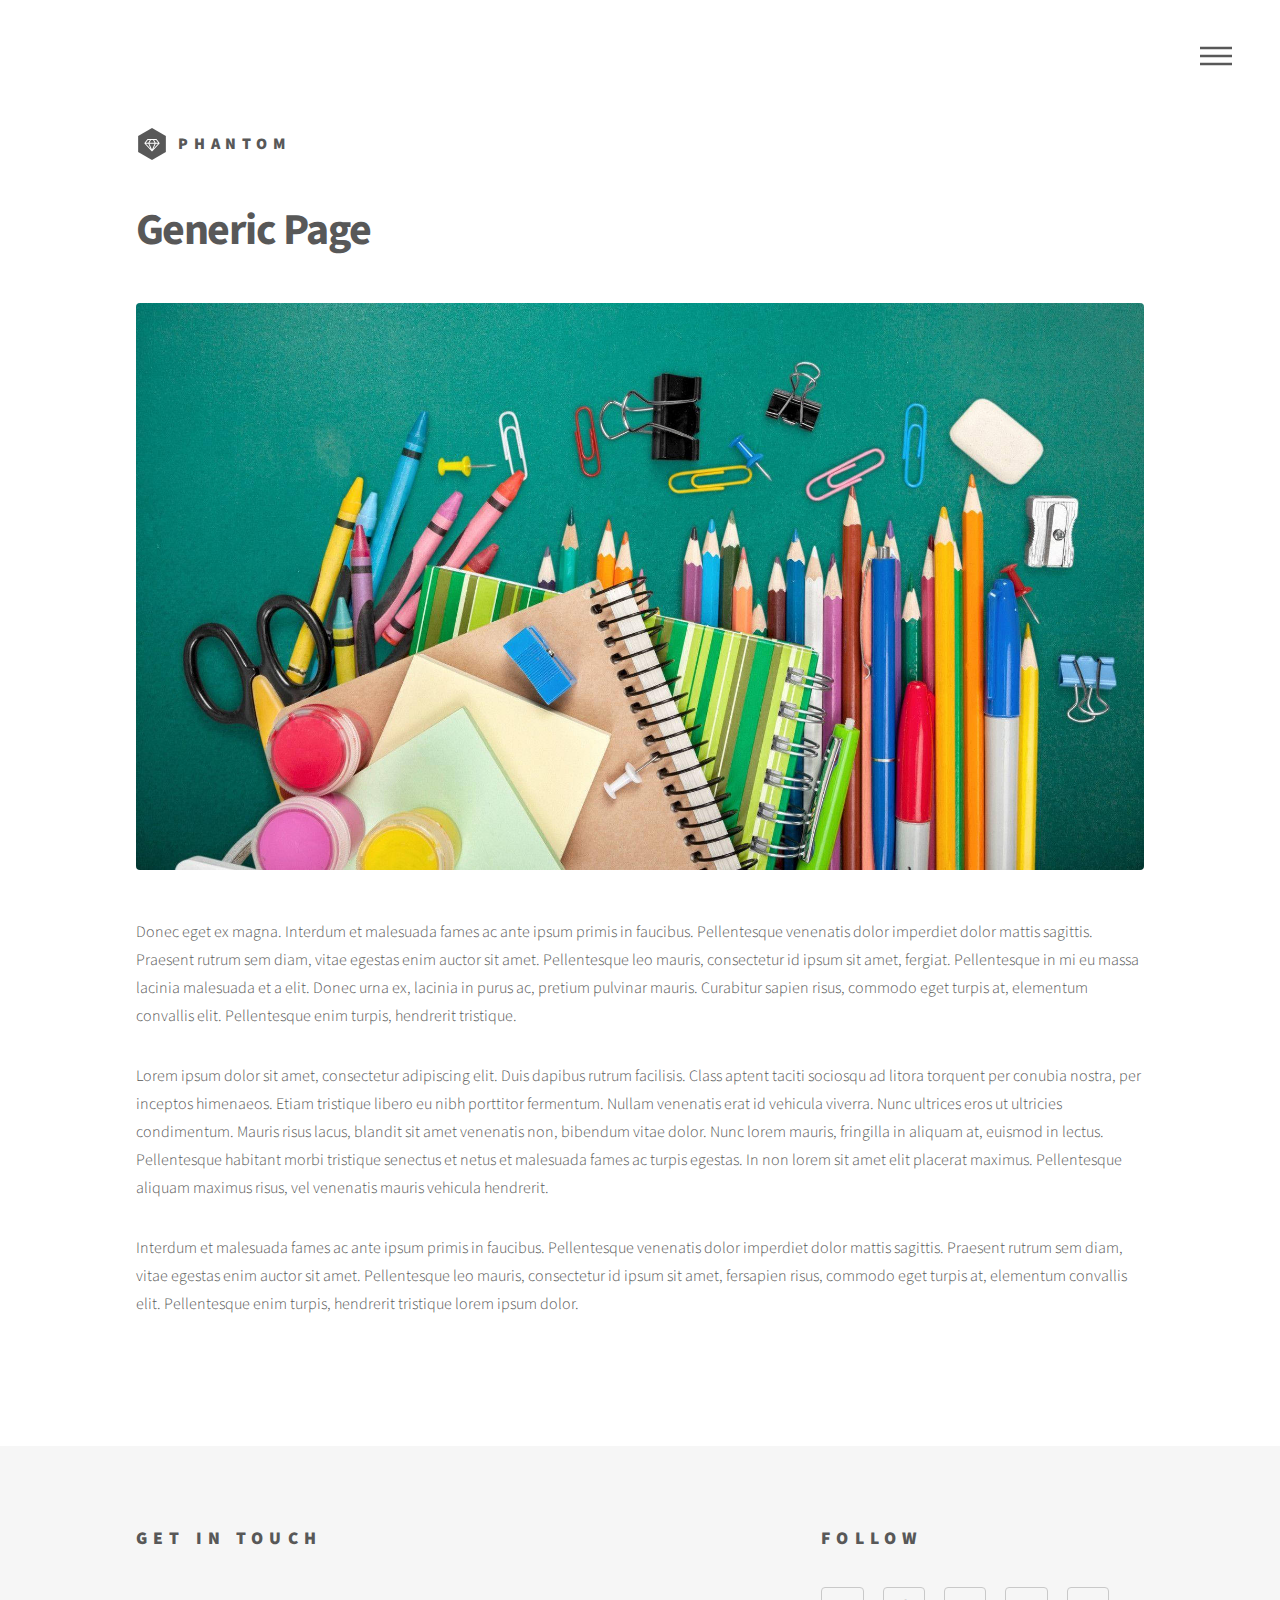
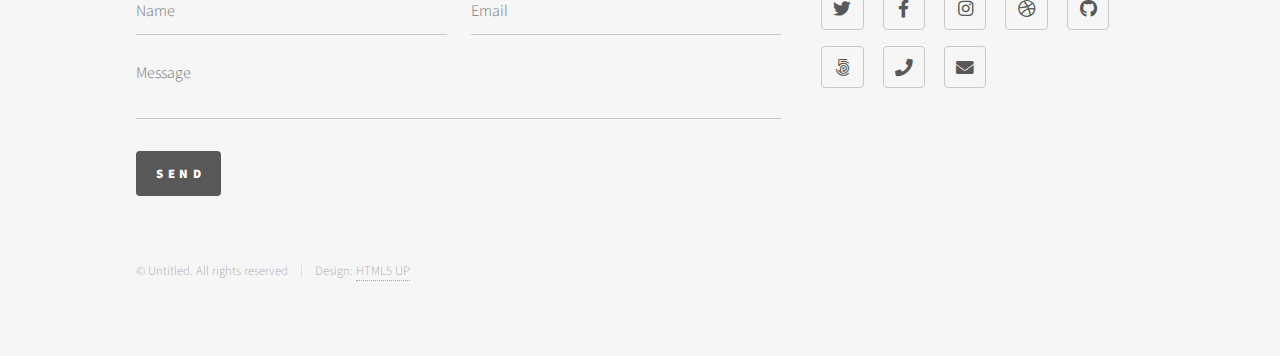
==== commit 09feb1d7: "Almost done" ====
--- a/generic.html
+++ b/generic.html
@@ -51,7 +51,7 @@
 					<div id="main">
 						<div class="inner">
 							<h1>Generic Page</h1>
-							<span class="image main"><img src="images/pic13.jpg" alt="" /></span>
+							<span class="image main"><img src="images/edu.jpg" alt="" /></span>
 							<p>Donec eget ex magna. Interdum et malesuada fames ac ante ipsum primis in faucibus. Pellentesque venenatis dolor imperdiet dolor mattis sagittis. Praesent rutrum sem diam, vitae egestas enim auctor sit amet. Pellentesque leo mauris, consectetur id ipsum sit amet, fergiat. Pellentesque in mi eu massa lacinia malesuada et a elit. Donec urna ex, lacinia in purus ac, pretium pulvinar mauris. Curabitur sapien risus, commodo eget turpis at, elementum convallis elit. Pellentesque enim turpis, hendrerit tristique.</p>
 							<p>Lorem ipsum dolor sit amet, consectetur adipiscing elit. Duis dapibus rutrum facilisis. Class aptent taciti sociosqu ad litora torquent per conubia nostra, per inceptos himenaeos. Etiam tristique libero eu nibh porttitor fermentum. Nullam venenatis erat id vehicula viverra. Nunc ultrices eros ut ultricies condimentum. Mauris risus lacus, blandit sit amet venenatis non, bibendum vitae dolor. Nunc lorem mauris, fringilla in aliquam at, euismod in lectus. Pellentesque habitant morbi tristique senectus et netus et malesuada fames ac turpis egestas. In non lorem sit amet elit placerat maximus. Pellentesque aliquam maximus risus, vel venenatis mauris vehicula hendrerit.</p>
 							<p>Interdum et malesuada fames ac ante ipsum primis in faucibus. Pellentesque venenatis dolor imperdiet dolor mattis sagittis. Praesent rutrum sem diam, vitae egestas enim auctor sit amet. Pellentesque leo mauris, consectetur id ipsum sit amet, fersapien risus, commodo eget turpis at, elementum convallis elit. Pellentesque enim turpis, hendrerit tristique lorem ipsum dolor.</p>
--- a/assets/css/main.css
+++ b/assets/css/main.css
@@ -1,10 +1,10 @@
 @import url(fontawesome-all.min.css);
 @import url("https://fonts.googleapis.com/css?family=Source+Sans+Pro:300,700,900");
 
-/*
-	Phantom by HTML5 UP
-	html5up.net | @ajlkn
-	Free for personal and commercial use under the CCA 3.0 license (html5up.net/license)
+/*
+	Phantom by HTML5 UP
+	html5up.net | @ajlkn
+	Free for personal and commercial use under the CCA 3.0 license (html5up.net/license)
 */
 
 html, body, div, span, applet, object,
@@ -151,7 +151,7 @@
 
 		a:hover {
 			border-bottom-color: transparent;
-			color: #f2849e !important;
+			color: turquoise !important;
 		}
 
 	strong, b {
@@ -1856,8 +1856,8 @@
 			}
 
 			.icon.style2:hover {
-				color: #f2849e;
-				border-color: #f2849e;
+				color: turquoise;
+				border-color: turquoise;
 			}
 
 			.icon.style2:active {
@@ -2170,8 +2170,8 @@
 		input[type="tel"]:focus,
 		select:focus,
 		textarea:focus {
-			border-bottom-color: #f2849e;
-			box-shadow: inset 0 -1px 0 0 #f2849e;
+			border-bottom-color: turquoise;
+			box-shadow: inset 0 -1px 0 0 turquoise;
 		}
 
 	select {
@@ -2275,8 +2275,8 @@
 
 		input[type="checkbox"]:focus + label:before,
 		input[type="radio"]:focus + label:before {
-			border-color: #f2849e;
-			box-shadow: 0 0 0 1px #f2849e;
+			border-color: turquoise;
+			box-shadow: 0 0 0 1px turquoise;
 		}
 
 	input[type="checkbox"] + label:before {
@@ -2494,8 +2494,8 @@
 		input[type="button"]:hover,
 		button:hover,
 		.button:hover {
-			color: #f2849e !important;
-			box-shadow: inset 0 0 0 2px #f2849e;
+			color: turquoise !important;
+			box-shadow: inset 0 0 0 2px turquoise;
 		}
 
 		input[type="submit"]:active,
@@ -2537,7 +2537,7 @@
 			input[type="button"].primary:hover,
 			button.primary:hover,
 			.button.primary:hover {
-				background-color: #f2849e;
+				background-color: turquoise;
 			}
 
 			input[type="submit"].primary:active,
@@ -2722,7 +2722,7 @@
 			}
 
 			.tiles article.style5 > .image:before {
-				background-color: #ae85ca;
+				background-color: #474747;
 			}
 
 			.tiles article.style6 > .image:before {
